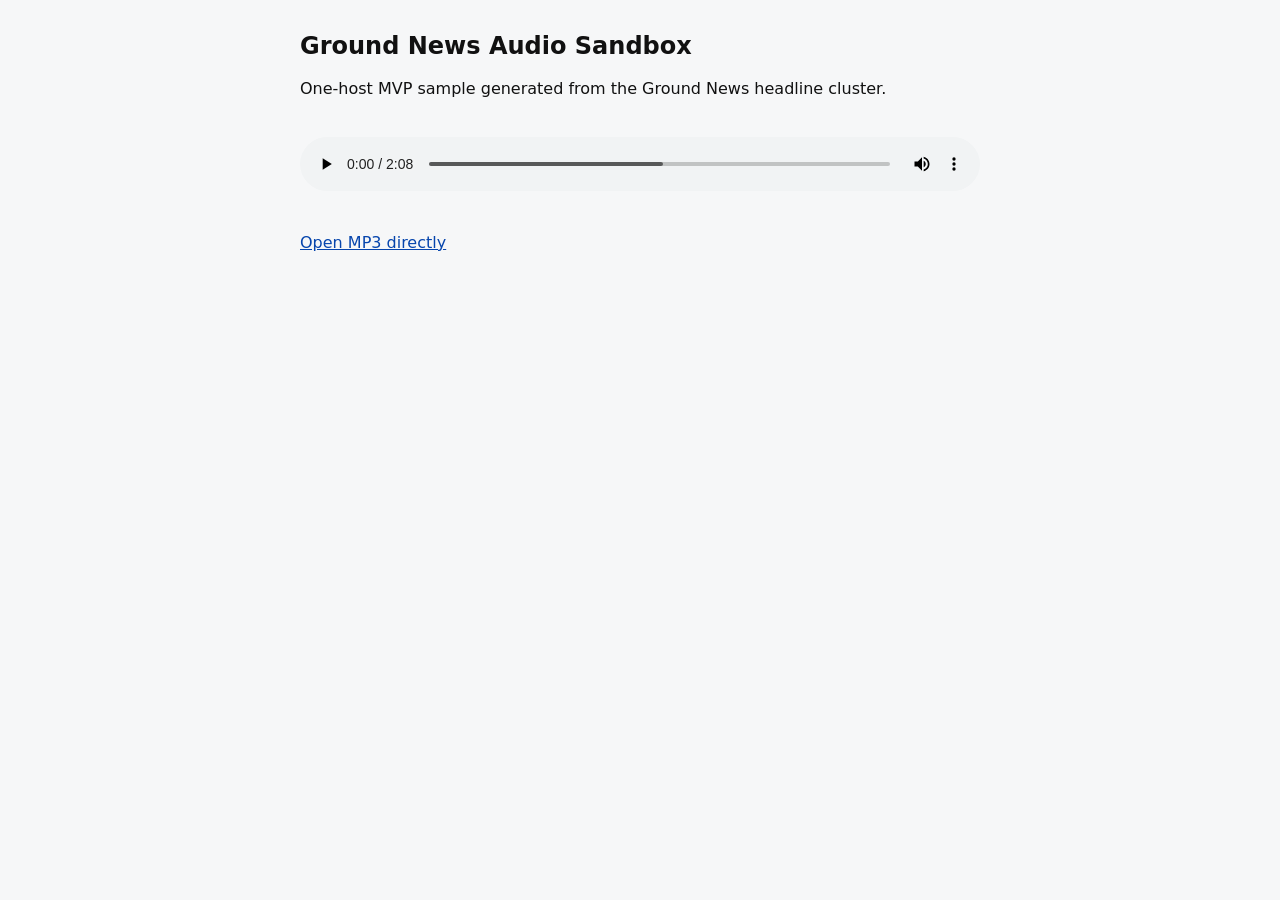
==== index.html @ 52b8d860 "Add audio player page" ====
<!doctype html>
<html lang="en">
<head>
  <meta charset="utf-8">
  <meta name="viewport" content="width=device-width, initial-scale=1">
  <title>Ground News Audio Sandbox</title>
  <style>
    body { font-family: system-ui, -apple-system, BlinkMacSystemFont, "Segoe UI", sans-serif; margin: 0; padding: 32px; background: #f6f7f8; color: #111; }
    main { max-width: 680px; margin: 0 auto; }
    h1 { font-size: 24px; line-height: 1.2; margin: 0 0 16px; }
    p { font-size: 16px; line-height: 1.5; }
    audio { width: 100%; margin: 20px 0; }
    a { color: #0645ad; }
  </style>
</head>
<body>
  <main>
    <h1>Ground News Audio Sandbox</h1>
    <p>One-host MVP sample generated from the Ground News headline cluster.</p>
    <audio controls preload="metadata" src="zelenskyy-ground-news-sandbox.mp3"></audio>
    <p><a href="zelenskyy-ground-news-sandbox.mp3">Open MP3 directly</a></p>
  </main>
</body>
</html>
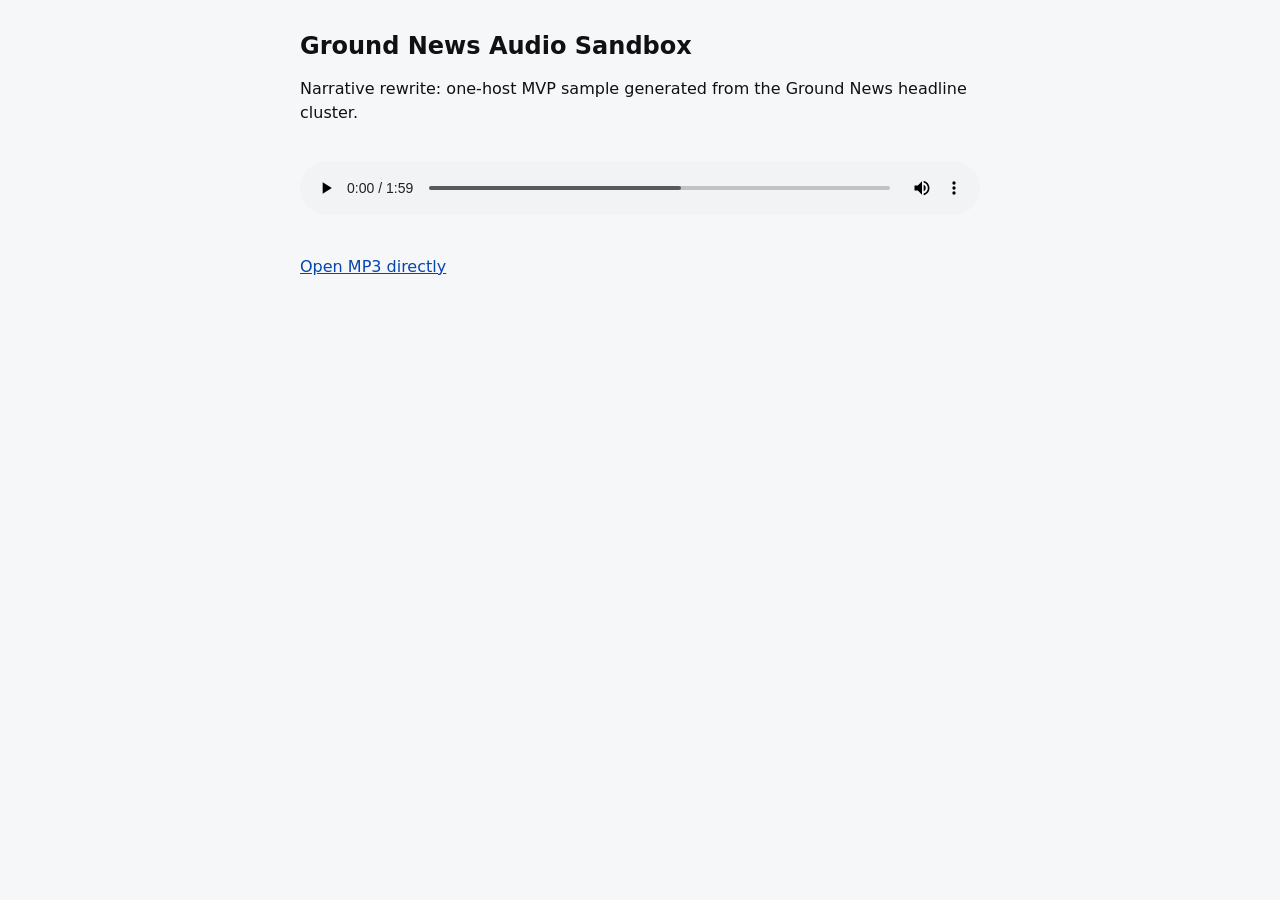
==== commit 25dbe560: "Cache-bust narrative audio player" ====
--- a/index.html
+++ b/index.html
@@ -16,9 +16,9 @@
 <body>
   <main>
     <h1>Ground News Audio Sandbox</h1>
-    <p>One-host MVP sample generated from the Ground News headline cluster.</p>
-    <audio controls preload="metadata" src="zelenskyy-ground-news-sandbox.mp3"></audio>
-    <p><a href="zelenskyy-ground-news-sandbox.mp3">Open MP3 directly</a></p>
+    <p>Narrative rewrite: one-host MVP sample generated from the Ground News headline cluster.</p>
+    <audio controls preload="metadata" src="zelenskyy-ground-news-sandbox.mp3?v=202606091836"></audio>
+    <p><a href="zelenskyy-ground-news-sandbox.mp3?v=202606091836">Open MP3 directly</a></p>
   </main>
 </body>
 </html>
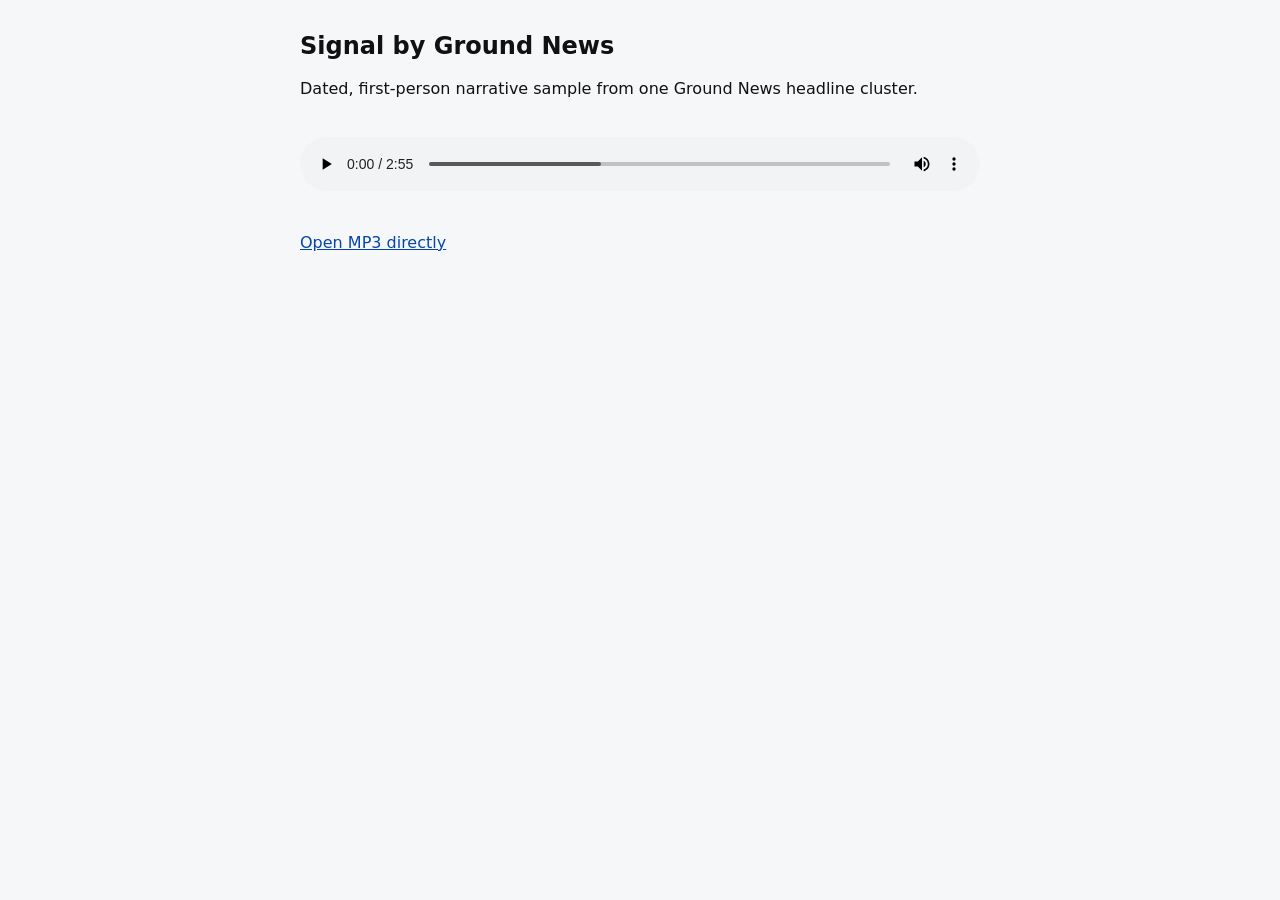
==== commit f58273c2: "Update player for Signal by Ground News" ====
--- a/index.html
+++ b/index.html
@@ -3,7 +3,7 @@
 <head>
   <meta charset="utf-8">
   <meta name="viewport" content="width=device-width, initial-scale=1">
-  <title>Ground News Audio Sandbox</title>
+  <title>Signal by Ground News</title>
   <style>
     body { font-family: system-ui, -apple-system, BlinkMacSystemFont, "Segoe UI", sans-serif; margin: 0; padding: 32px; background: #f6f7f8; color: #111; }
     main { max-width: 680px; margin: 0 auto; }
@@ -15,10 +15,10 @@
 </head>
 <body>
   <main>
-    <h1>Ground News Audio Sandbox</h1>
-    <p>Narrative rewrite: one-host MVP sample generated from the Ground News headline cluster.</p>
-    <audio controls preload="metadata" src="zelenskyy-ground-news-sandbox.mp3?v=202606091836"></audio>
-    <p><a href="zelenskyy-ground-news-sandbox.mp3?v=202606091836">Open MP3 directly</a></p>
+    <h1>Signal by Ground News</h1>
+    <p>Dated, first-person narrative sample from one Ground News headline cluster.</p>
+    <audio controls preload="metadata" src="zelenskyy-ground-news-sandbox.mp3?v=202606091846"></audio>
+    <p><a href="zelenskyy-ground-news-sandbox.mp3?v=202606091846">Open MP3 directly</a></p>
   </main>
 </body>
 </html>
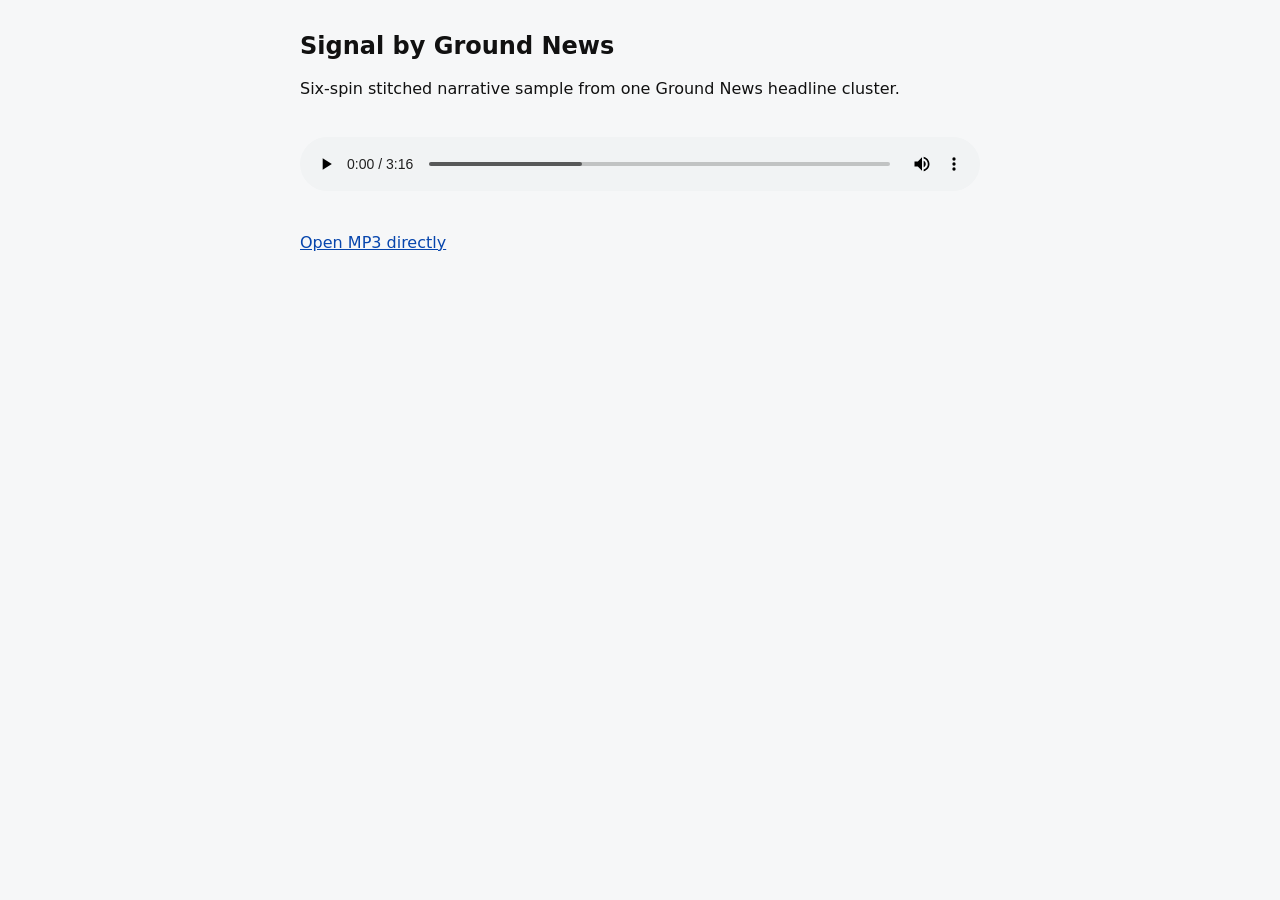
==== commit 41986af7: "Update player for six-spin stitched render" ====
--- a/index.html
+++ b/index.html
@@ -16,9 +16,9 @@
 <body>
   <main>
     <h1>Signal by Ground News</h1>
-    <p>Dated, first-person narrative sample from one Ground News headline cluster.</p>
-    <audio controls preload="metadata" src="zelenskyy-ground-news-sandbox.mp3?v=202606091846"></audio>
-    <p><a href="zelenskyy-ground-news-sandbox.mp3?v=202606091846">Open MP3 directly</a></p>
+    <p>Six-spin stitched narrative sample from one Ground News headline cluster.</p>
+    <audio controls preload="metadata" src="zelenskyy-ground-news-sandbox.mp3?v=202606091856"></audio>
+    <p><a href="zelenskyy-ground-news-sandbox.mp3?v=202606091856">Open MP3 directly</a></p>
   </main>
 </body>
 </html>
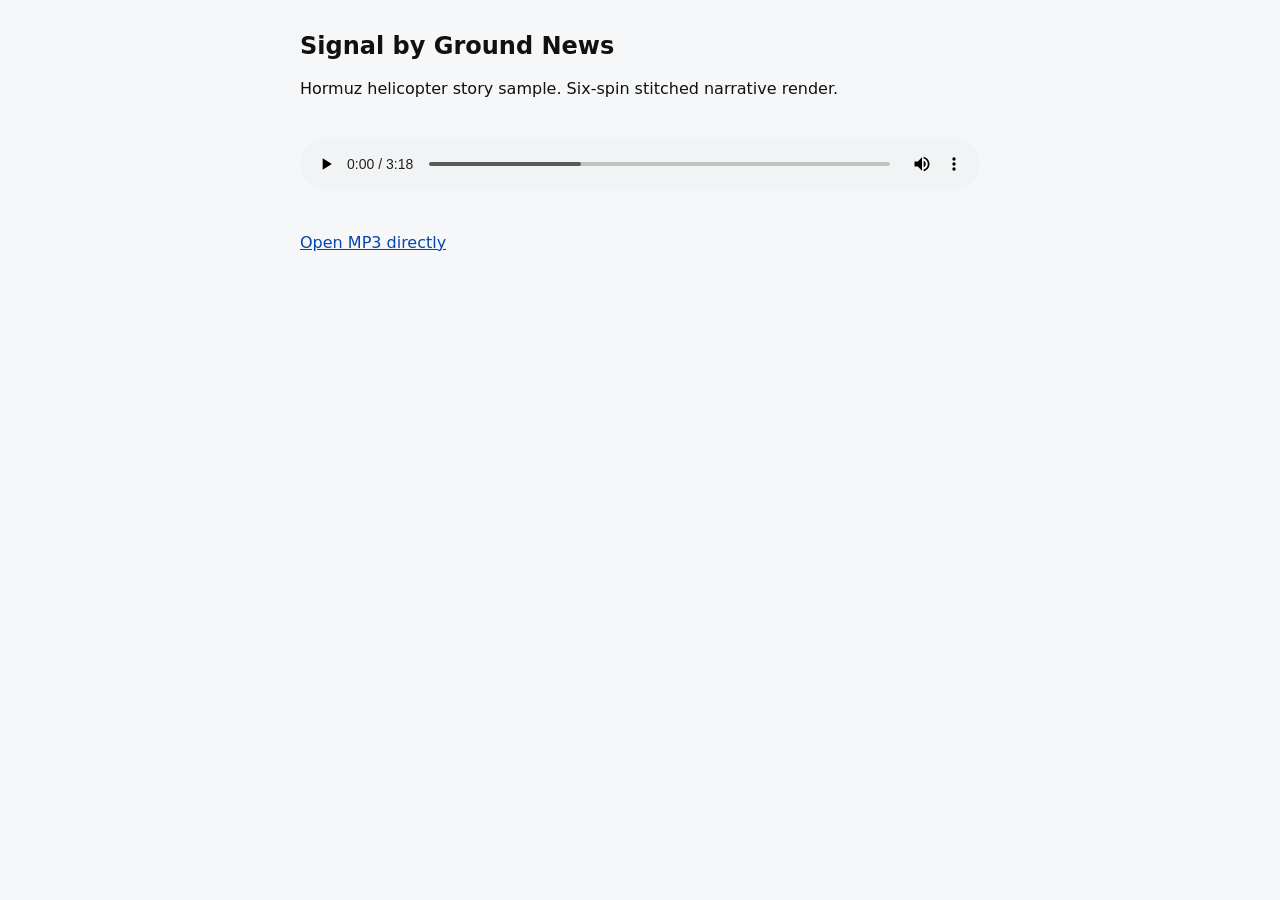
==== commit f9af8a89: "Update player for Hormuz Signal sample" ====
--- a/index.html
+++ b/index.html
@@ -16,9 +16,9 @@
 <body>
   <main>
     <h1>Signal by Ground News</h1>
-    <p>Six-spin stitched narrative sample from one Ground News headline cluster.</p>
-    <audio controls preload="metadata" src="zelenskyy-ground-news-sandbox.mp3?v=202606091856"></audio>
-    <p><a href="zelenskyy-ground-news-sandbox.mp3?v=202606091856">Open MP3 directly</a></p>
+    <p>Hormuz helicopter story sample. Six-spin stitched narrative render.</p>
+    <audio controls preload="metadata" src="signal-ground-news-sample.mp3?v=202606091908"></audio>
+    <p><a href="signal-ground-news-sample.mp3?v=202606091908">Open MP3 directly</a></p>
   </main>
 </body>
 </html>
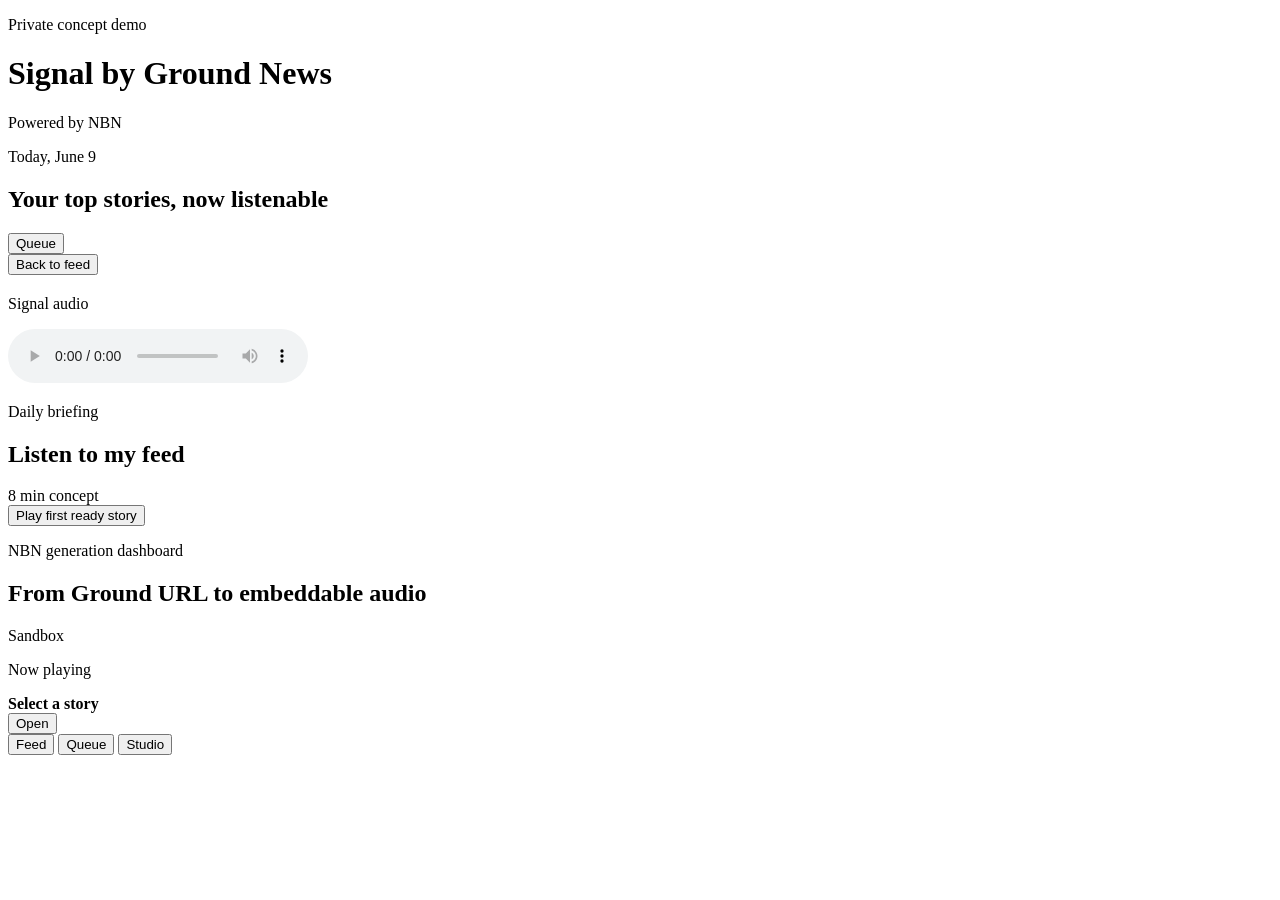
==== commit b7009cd4: "Deploy Signal concept demo index" ====
--- a/index.html
+++ b/index.html
@@ -3,22 +3,92 @@
 <head>
   <meta charset="utf-8">
   <meta name="viewport" content="width=device-width, initial-scale=1">
-  <title>Signal by Ground News</title>
-  <style>
-    body { font-family: system-ui, -apple-system, BlinkMacSystemFont, "Segoe UI", sans-serif; margin: 0; padding: 32px; background: #f6f7f8; color: #111; }
-    main { max-width: 680px; margin: 0 auto; }
-    h1 { font-size: 24px; line-height: 1.2; margin: 0 0 16px; }
-    p { font-size: 16px; line-height: 1.5; }
-    audio { width: 100%; margin: 20px 0; }
-    a { color: #0645ad; }
-  </style>
+  <title>Signal by Ground News, powered by NBN</title>
+  <link rel="stylesheet" href="styles.css">
 </head>
 <body>
-  <main>
-    <h1>Signal by Ground News</h1>
-    <p>Hormuz helicopter story sample. Six-spin stitched narrative render.</p>
-    <audio controls preload="metadata" src="signal-ground-news-sample.mp3?v=202606091908"></audio>
-    <p><a href="signal-ground-news-sample.mp3?v=202606091908">Open MP3 directly</a></p>
-  </main>
+  <div class="app-shell">
+    <header class="topbar">
+      <div>
+        <p class="kicker">Private concept demo</p>
+        <h1>Signal by Ground News</h1>
+      </div>
+      <span class="powered">Powered by NBN</span>
+    </header>
+
+    <main>
+      <section class="view active" id="feedView" aria-labelledby="feedTitle">
+        <div class="section-head">
+          <div>
+            <p class="kicker">Today, June 9</p>
+            <h2 id="feedTitle">Your top stories, now listenable</h2>
+          </div>
+          <button class="icon-button" id="briefingShortcut" type="button" aria-label="Open briefing queue">
+            <span aria-hidden="true">Queue</span>
+          </button>
+        </div>
+        <div class="story-list" id="storyList"></div>
+      </section>
+
+      <section class="view" id="detailView" aria-labelledby="detailTitle">
+        <button class="text-button back-button" type="button" data-view="feedView">Back to feed</button>
+        <article class="detail-card">
+          <div class="detail-visual" id="detailVisual"></div>
+          <p class="kicker" id="detailSource"></p>
+          <h2 id="detailTitle"></h2>
+          <p class="detail-summary" id="detailSummary"></p>
+          <div class="signal-player">
+            <div>
+              <p class="kicker">Signal audio</p>
+              <strong id="detailAudioTitle"></strong>
+            </div>
+            <audio id="detailAudio" controls preload="metadata"></audio>
+          </div>
+          <div class="signal-notes" id="detailNotes"></div>
+        </article>
+      </section>
+
+      <section class="view" id="queueView" aria-labelledby="queueTitle">
+        <div class="section-head">
+          <div>
+            <p class="kicker">Daily briefing</p>
+            <h2 id="queueTitle">Listen to my feed</h2>
+          </div>
+          <span class="duration-pill">8 min concept</span>
+        </div>
+        <div class="queue-card">
+          <div class="queue-timeline" id="queueTimeline"></div>
+          <button class="primary-button" type="button" id="playFirstReady">Play first ready story</button>
+        </div>
+      </section>
+
+      <section class="view" id="studioView" aria-labelledby="studioTitle">
+        <div class="section-head">
+          <div>
+            <p class="kicker">NBN generation dashboard</p>
+            <h2 id="studioTitle">From Ground URL to embeddable audio</h2>
+          </div>
+          <span class="status-dot">Sandbox</span>
+        </div>
+        <div class="pipeline" id="pipeline"></div>
+      </section>
+    </main>
+
+    <div class="mini-player" id="miniPlayer" aria-live="polite">
+      <div>
+        <p class="kicker">Now playing</p>
+        <strong id="miniTitle">Select a story</strong>
+      </div>
+      <button class="primary-button compact" type="button" id="miniOpen">Open</button>
+    </div>
+
+    <nav class="tabbar" aria-label="Demo navigation">
+      <button class="tab active" type="button" data-view="feedView">Feed</button>
+      <button class="tab" type="button" data-view="queueView">Queue</button>
+      <button class="tab" type="button" data-view="studioView">Studio</button>
+    </nav>
+  </div>
+
+  <script src="app.js"></script>
 </body>
 </html>
